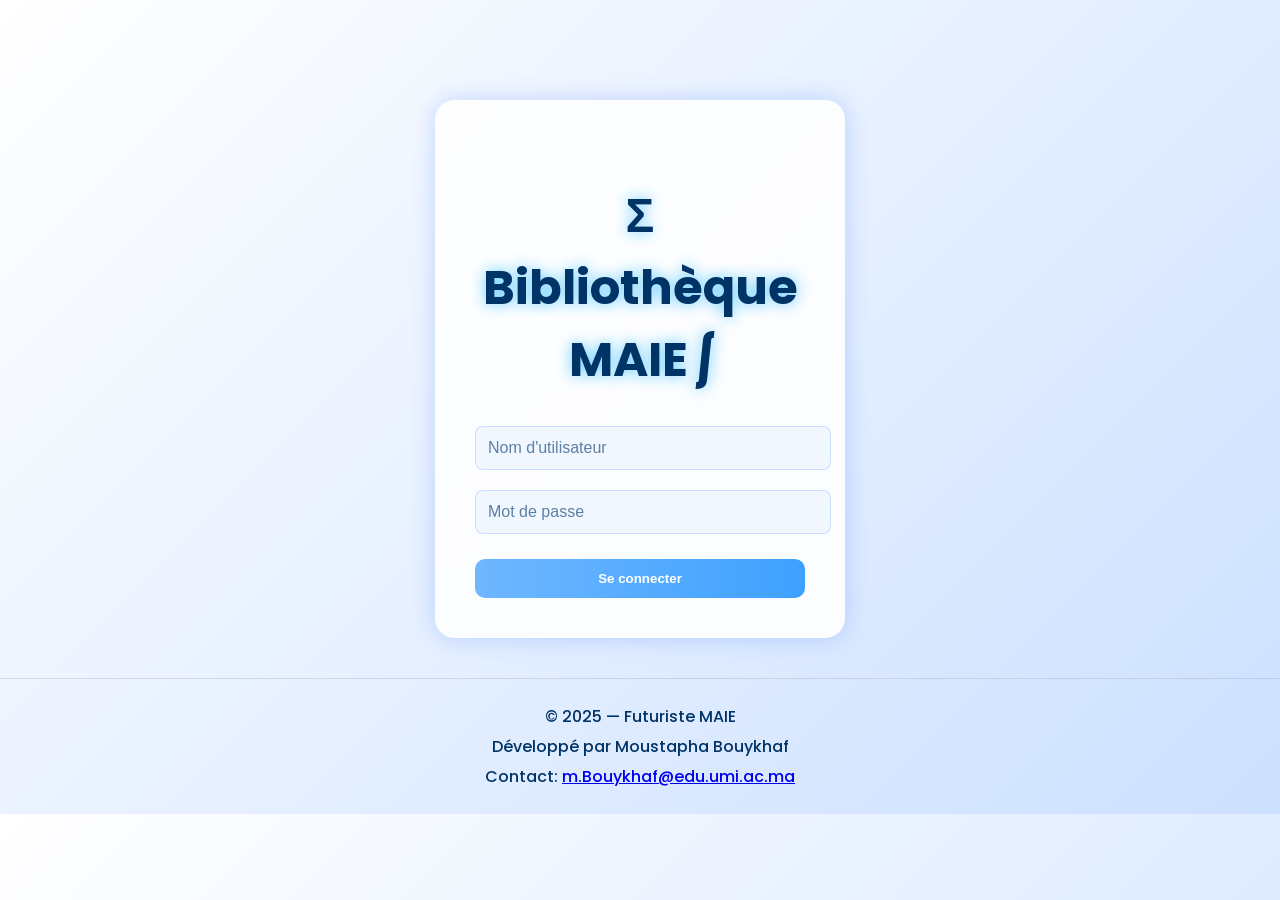
==== index.html @ 7c12da93 "Update fmt.Println message from 'Hello' to 'Goodbye'" ====
<!DOCTYPE html>
<html lang="fr">
<head>
<meta charset="UTF-8">
<meta name="viewport" content="width=device-width, initial-scale=1.0">
<title>Σ Bibliothèque MAIE ∫</title>
<link href="https://fonts.googleapis.com/css2?family=Poppins:wght@400;600&display=swap" rel="stylesheet">
<style>
body { margin:0; padding:0; font-family:'Poppins',sans-serif; background: linear-gradient(135deg,#ffffff,#cce0ff); color:#003366; }
h1 { text-align:center; font-size:3em; margin:40px 0 20px 0; text-shadow:0 0 15px #66ccff; }
.hidden { display:none; }
.login-box { background: rgba(255,255,255,0.9); padding:40px; border-radius:20px; width:330px; box-shadow:0 0 25px rgba(0,80,255,0.2); text-align:center; margin:auto; margin-top:100px; }
.login-box input { width:100%; padding:12px; margin:10px 0; border:none; border-radius:8px; outline:none; background:#f0f7ff; color:#0a2647; font-size:1em; border:1px solid rgba(0,80,255,0.15); }
.login-box input::placeholder { color:#5e7fa5; }
.login-box button { width:100%; padding:12px; margin-top:15px; background:linear-gradient(90deg,#6fb7ff,#3ea1ff); color:white; font-weight:600; border:none; border-radius:10px; cursor:pointer; transition:0.3s; }
.login-box button:hover { background:#1e90ff; box-shadow:0 0 15px rgba(0,120,255,0.4); }
.message-box { margin-top:10px; padding:8px 12px; border-radius:6px; background:#ffe0e0; color:#900; font-weight:600; border:1px solid #ff8080; display:none; font-size:0.9em; }

/* زر الإعلانات */
.announcements-btn {
    display: block;
    margin: 20px auto;
    background: linear-gradient(90deg, #ff9900, #ff6600);
    color: white;
    border: none;
    padding: 12px 25px;
    font-weight: 600;
    border-radius: 10px;
    cursor: pointer;
    transition: 0.3s;
    font-size: 1.1em;
    box-shadow: 0 5px 15px rgba(255, 102, 0, 0.3);
    width: 200px;
}
.announcements-btn:hover {
    background: linear-gradient(90deg, #ff6600, #cc3300);
    transform: translateY(-3px);
    box-shadow: 0 8px 20px rgba(255, 102, 0, 0.4);
}

/* نافذة الإعلانات */
.announcements-modal {
    display: none;
    position: fixed;
    top: 0;
    left: 0;
    width: 100%;
    height: 100%;
    background-color: rgba(0, 0, 0, 0.7);
    z-index: 1000;
    justify-content: center;
    align-items: center;
}

.announcements-content {
    background: white;
    border-radius: 20px;
    width: 90%;
    max-width: 700px;
    max-height: 80vh;
    overflow-y: auto;
    padding: 30px;
    box-shadow: 0 15px 40px rgba(0, 0, 0, 0.3);
    position: relative;
}

.close-announcements {
    position: absolute;
    top: 15px;
    right: 15px;
    background: #ff4d4d;
    color: white;
    border: none;
    width: 30px;
    height: 30px;
    border-radius: 50%;
    cursor: pointer;
    font-size: 1.2em;
    display: flex;
    align-items: center;
    justify-content: center;
}

.announcements-header {
    text-align: center;
    margin-bottom: 25px;
    border-bottom: 2px solid #ff9900;
    padding-bottom: 15px;
}

.announcements-header h2 {
    color: #cc3300;
    font-size: 1.8em;
    display: flex;
    align-items: center;
    justify-content: center;
    gap: 10px;
}

.announcements-list {
    display: flex;
    flex-direction: column;
    gap: 20px;
}

.announcement-item {
    background: #fff9f0;
    border-left: 5px solid #ff9900;
    padding: 15px;
    border-radius: 10px;
    transition: 0.3s;
}

.announcement-item:hover {
    transform: translateX(5px);
    background: #fff5e6;
}

.announcement-title {
    color: #cc3300;
    font-weight: 600;
    margin-bottom: 8px;
    display: flex;
    align-items: center;
    gap: 10px;
}

.announcement-text {
    color: #664400;
    margin-bottom: 5px;
    line-height: 1.5;
}

.announcement-date {
    color: #996633;
    font-size: 0.85em;
    text-align: right;
}

.new-tag {
    background: #33cc33;
    color: white;
    padding: 3px 8px;
    border-radius: 12px;
    font-size: 0.7em;
    font-weight: bold;
}

.important-tag {
    background: #ff3300;
    color: white;
    padding: 3px 8px;
    border-radius: 12px;
    font-size: 0.7em;
    font-weight: bold;
}

/* قسم الروابط الخارجية */
.external-links-section {
    max-width: 600px;
    margin: 30px auto;
    padding: 20px;
    background: rgba(255, 255, 255, 0.9);
    border-radius: 15px;
    box-shadow: 0 0 15px rgba(0, 102, 204, 0.2);
    text-align: center;
}

.external-links-section h3 {
    color: #003366;
    margin-bottom: 20px;
    font-size: 1.4em;
    border-bottom: 2px solid #66ccff;
    padding-bottom: 10px;
    display: inline-block;
}

.links-container {
    display: flex;
    flex-direction: column;
    gap: 15px;
    align-items: center;
}

.external-link {
    display: flex;
    align-items: center;
    gap: 15px;
    background: linear-gradient(90deg, #e6f2ff, #cce6ff);
    color: #003366;
    text-decoration: none;
    padding: 15px 25px;
    border-radius: 10px;
    width: 100%;
    max-width: 400px;
    transition: all 0.3s ease;
    border: 1px solid #99ccff;
    box-shadow: 0 4px 8px rgba(0, 102, 204, 0.1);
}

.external-link:hover {
    background: linear-gradient(90deg, #cce6ff, #99ccff);
    transform: translateY(-3px);
    box-shadow: 0 8px 16px rgba(0, 102, 204, 0.2);
    border-color: #66ccff;
}

.link-icon {
    font-size: 1.5em;
    background: #66ccff;
    color: white;
    width: 40px;
    height: 40px;
    border-radius: 50%;
    display: flex;
    align-items: center;
    justify-content: center;
}

.link-text {
    font-weight: 600;
    font-size: 1.1em;
    flex: 1;
    text-align: left;
}

.semestre-buttons { display:flex; justify-content:center; gap:20px; margin-bottom:30px; flex-wrap:wrap; }
.sem-btn { background:linear-gradient(90deg,#66ccff,#0099ff); color:white; border:none; padding:15px 30px; font-weight:600; border-radius:10px; cursor:pointer; transition:0.3s; font-size:1.1em; }
.sem-btn:hover {background:#003366;}
.back-btn { display:inline-block; margin:20px; background:#ff4d4d; padding:10px 20px; border:none; border-radius:8px; color:white; font-weight:600; cursor:pointer; transition:0.3s; }
.back-btn:hover {background:#cc0000;}
.modules { display:grid; grid-template-columns:repeat(3, 1fr); gap:25px; max-width:1200px; margin:auto; padding:20px; }
.modules.single-center { justify-items:center; }
.card { background: rgba(255,255,255,0.9); border-radius:15px; padding:25px; text-align:center; position:relative; overflow:hidden; box-shadow:0 0 15px rgba(0,102,204,0.3); transition:0.3s; }
.card:hover { transform:translateY(-8px) scale(1.05); box-shadow:0 0 40px rgba(0,102,204,0.5); }
.card h3 { margin-bottom:15px; font-size:1.4em; color:#003366; }

/* Style spécial pour le module Présentations */
.card.presentations-card { 
    background: linear-gradient(135deg, #ffc266, #ff9933);
    border: 3px solid #ff6600;
    box-shadow: 0 0 25px rgba(255, 102, 0, 0.4);
}
.card.presentations-card h3 { 
    color: #cc3300;
    text-shadow: 0 0 10px rgba(255, 153, 0, 0.5);
}

/* Style pour le bouton Présentations */
.presentations-btn { 
    background: linear-gradient(90deg, #ff9933, #ff6600);
    color: white;
    font-weight: bold;
    padding: 10px 20px;
    border-radius: 8px;
    text-decoration: none;
    display: inline-block;
    margin-top: 10px;
    transition: 0.3s;
    border: 2px solid #ff3300;
    cursor: pointer;
    border: none;
}
.presentations-btn:hover { 
    background: linear-gradient(90deg, #ff6600, #cc3300);
    box-shadow: 0 0 20px rgba(255, 102, 0, 0.6);
}

/* Dropdown pour les présentations */
.presentations-dropdown { 
    display: none;
    flex-direction: column;
    gap: 5px;
    margin-top: 10px;
}
.presentations-dropdown a { 
    background: #ffe0cc;
    color: #cc3300;
    padding: 8px 12px;
    border-radius: 5px;
    font-size: 0.9em;
    text-decoration: none;
    cursor: pointer;
    border: 1px solid #ff9933;
}
.presentations-dropdown a:hover { 
    background: #ffcc99;
}

.button-group { display:flex; justify-content:center; gap:10px; flex-wrap:wrap; }
.btn { background:linear-gradient(90deg,#66ccff,#0099ff); color:#fff; text-decoration:none; padding:8px 15px; border-radius:8px; font-weight:600; transition:0.3s; border:none; cursor:pointer; }
.btn:hover {background:#003366;}
.dropdown { display:none; flex-direction:column; gap:5px; margin-top:10px; }
.dropdown a { background:#cce0ff; color:#003366; padding:6px 10px; border-radius:5px; font-size:0.9em; text-decoration:none; cursor:pointer; }
.dropdown a:hover {background:#99ccff;}
.search-box { max-width:400px; margin:20px auto; display:flex; gap:10px; }
.search-box input { flex:1; padding:10px; border-radius:8px; border:1px solid #66ccff; outline:none; }
.search-box button { padding:10px 15px; border:none; border-radius:8px; background:#003366; color:white; cursor:pointer; }
footer { text-align:center; padding:20px; border-top:1px solid rgba(0,0,0,0.1); margin-top:40px; color:#003366; font-weight:500; }
footer p {margin:5px 0;}
</style>
</head>
<body>

<div id="loginPage" class="login-box">
  <h1>Σ Bibliothèque MAIE ∫</h1>
  <input type="text" id="usernameInput" placeholder="Nom d'utilisateur" required>
  <input type="password" id="passwordInput" placeholder="Mot de passe" required>
  <button id="loginBtn">Se connecter</button>
  <div class="message-box" id="loginMessage"></div>
</div>

<div id="semPage" class="hidden">
  <h1>Σ Bibliothèque MAIE ∫</h1>
  
  <!-- زر الإعلانات الجديد -->
  <button class="announcements-btn" id="announcementsBtn">
    📢 les annonces
  </button>
  
  <div class="semestre-buttons">
    <button class="sem-btn" data-sem="1">Semestre 1</button>
    <button class="sem-btn" data-sem="2">Semestre 2</button>
    <button class="sem-btn" data-sem="3">Semestre 3</button>
  </div>
  
  <!-- قسم الروابط الخارجية الجديد -->
  <div class="external-links-section">
    <h3>📚 Liens externes</h3>
    <div class="links-container">
      <a href="https://drive.google.com/drive/folders/1oE5nViXFykDVsMS_1xxwS93LkxhqzJdP?usp=drive_link" target="_blank" class="external-link">
        <span class="link-icon">📖</span>
        <span class="link-text"> les présentations</span>
      </a>
      <!-- يمكن إضافة المزيد من الروابط هنا لاحقًا -->
    </div>
  </div>
  
  <button class="back-btn" id="logoutBtn">Déconnexion</button>
</div>

<div id="modulesPage" class="hidden">
  <h1>Σ Bibliothèque MAIE ∫</h1>
  <div class="search-box">
    <input type="text" id="searchInput" placeholder="Rechercher un module...">
    <button id="searchBtn">Chercher</button>
  </div>
  <button class="back-btn" id="backToSem">← Retour aux Semestres</button>
  <div class="modules" id="modules-container"></div>
</div>

<!-- نافذة الإعلانات -->
<div class="announcements-modal" id="announcementsModal">
  <div class="announcements-content">
    <button class="close-announcements" id="closeAnnouncements">&times;</button>
    
    <div class="announcements-header">
      <h2>📢 Annonces importantes</h2>
    </div>
    
    <div class="announcements-list" id="announcementsList">
      <!-- سيتم ملؤها بواسطة JavaScript -->
    </div>
  </div>
</div>

<footer>
  <p>©️ 2025 — Futuriste MAIE</p>
  <p>Développé par Moustapha Bouykhaf</p>
  <p>Contact: <a href="mailto:m.Bouykhaf@edu.umi.ac.ma">m.Bouykhaf@edu.umi.ac.ma</a></p>
</footer>

<script>
const loginPage = document.getElementById("loginPage");
const semPage = document.getElementById("semPage");
const modulesPage = document.getElementById("modulesPage");
const loginMessage = document.getElementById("loginMessage");
const announcementsModal = document.getElementById("announcementsModal");
const announcementsList = document.getElementById("announcementsList");



// عرض الإعلانات
function renderAnnouncements() {
  announcementsList.innerHTML = '';
  
  announcements.forEach(announcement => {
    const item = document.createElement("div");
    item.className = "announcement-item";
    
    let tag = '';
    if (announcement.type === "important") {
      tag = '<span class="important-tag">مهم</span>';
    } else if (announcement.type === "new") {
      tag = '<span class="new-tag">جديد</span>';
    }
    
    item.innerHTML = `
      <div class="announcement-title">
        ${announcement.icon} ${announcement.title}
        ${tag}
      </div>
      <div class="announcement-text">${announcement.text}</div>
      <div class="announcement-date">${announcement.date}</div>
    `;
    
    announcementsList.appendChild(item);
  });
}

// فتح نافذة الإعلانات
document.getElementById("announcementsBtn").addEventListener("click", () => {
  renderAnnouncements();
  announcementsModal.style.display = "flex";
});

// إغلاق نافذة الإعلانات
document.getElementById("closeAnnouncements").addEventListener("click", () => {
  announcementsModal.style.display = "none";
});

// إغلاق النافذة عند النقر خارجها
announcementsModal.addEventListener("click", (e) => {
  if (e.target === announcementsModal) {
    announcementsModal.style.display = "none";
  }
});

const loginBtn = document.getElementById("loginBtn");
loginBtn.addEventListener("click", ()=>{
  const username = document.getElementById("usernameInput").value;
  const password = document.getElementById("passwordInput").value;
  if(username.endsWith("@edu.umi.ac.ma") && password==="g(MAIE)"){
    localStorage.setItem("username", username);
    loginMessage.style.display="none";
    showSemPage();
  }else{
    loginMessage.textContent="Accès refusé ! Veuillez vérifier vos identifiants.";
    loginMessage.style.display="block";
  }
});

function showSemPage(){
  loginPage.classList.add("hidden");
  modulesPage.classList.add("hidden");
  semPage.classList.remove("hidden");
}

document.getElementById("logoutBtn").addEventListener("click", ()=>{
  localStorage.clear();
  location.reload();
});

if(localStorage.getItem("username")){
  showSemPage();
}

const semButtons = document.querySelectorAll(".sem-btn");
const container = document.getElementById("modules-container");

const semesters = {
  1:[
    {name:"Analyse fonctionnelle", cours:["AF-Chap1.pdf","AF-Chap2.pdf"], td:["AF-TD1.pdf","AF-TD2.pdf"]},
    {name:"Algèbre de base et applications", cours:["ALG-Chap1.pdf"], td:["ALG-TD1.pdf","ALG-TD2.pdf","ALG-TD3.pdf","ALG-TD4.pdf"],},
    {name:"Méthodes numériques", cours:["MN-Chap1.pdf","MN-Chap2.pdf","MN-Chap3.pdf"], td:["MN-TD1.pdf","MN-TD2.pdf","MN-TD3.pdf","MN-TD4.pdf"]},
    {name:"Probabilités & statistique inférentielle", cours:["PSI-Chap1.pdf","PSI-Chap2.pdf","PSI-Chap3.pdf"], td:[]},
    {name:"Mathématiques pour l'IA", cours:["MIA-Chap1.pdf","MIA-Chap2.pdf"], td:[]},
    {name:"TICE & communication scientifique", cours:["TICE-Chap1.pdf","TICE-Chap2.pdf","TICE-Chap3.pdf","TICE-Chap4.pdf"], td:["TICE-TD1.pdf","TICE-TD2.pdf","TICE-TD3.pdf","TICE-TD4.pdf"]},
    {name:"Langues étrangeres", cours:["LG-Chap1.pdf","LG-Chap2.pdf","LG-Chap3.pdf","LG-Chap4.pdf"], td:[]},

      // Module Présentations pour Semestre 1
    {name:"Présentations", isSpecial: true, presentations: [
    
    ]}
  ],
  2:[
    {name:"Analyse harmonique appliquée", cours:["AHA-Chap1.pdf","AHA-Chap2.pdf","AHA-Chap3.pdf","AHA-Chap4.pdf"], td:["AHA-TD1.pdf","AHA-TD2.pdf","AHA-TD3.pdf","AHA-TD4.pdf"]},
    {name:"Méthodes analytiques & numériques", cours:["MAN-Chap1.pdf","MAN-Chap2.pdf","MAN-Chap3.pdf","MAN-Chap4.pdf"], td:["MAN-TD1.pdf","MAN-TD2.pdf","MAN-TD3.pdf","MAN-TD4.pdf"]},
    {name:"Recherche opérationnelle", cours:["RO-Chap1.pdf","RO-Chap2.pdf","RO-Chap3.pdf","RO-Chap4.pdf"], td:["RO-TD1.pdf","RO-TD2.pdf","RO-TD3.pdf","RO-TD4.pdf"]},
    {name:"Python pour la modélisation", cours:["PY-Chap1.pdf","PY-Chap2.pdf","PY-Chap3.pdf","PY-Chap4.pdf"], td:["PY-TD1.pdf","PY-TD2.pdf","PY-TD3.pdf","PY-TD4.pdf"]},
    {name:"Analyse convexe & optimisation", cours:["ACO-Chap1.pdf","ACO-Chap2.pdf","ACO-Chap3.pdf","ACO-Chap4.pdf"], td:["ACO-TD1.pdf","ACO-TD2.pdf","ACO-TD3.pdf","ACO-TD4.pdf"]},
    {name:"Culture entrepreneuriale", cours:["CE-Chap1.pdf","CE-Chap2.pdf","CE-Chap3.pdf","CE-Chap4.pdf"], td:["CE-TD1.pdf","CE-TD2.pdf","CE-TD3.pdf","CE-TD4.pdf"]},
    {name:"Psychologie de l'intelligence", cours:["PI-Chap1.pdf","PI-Chap2.pdf","PI-Chap3.pdf","PI-Chap4.pdf"], td:["PI-TD1.pdf","PI-TD2.pdf","PI-TD3.pdf","PI-TD4.pdf"]},
    // Module Présentations pour Semestre 2
    {name:"Présentations", isSpecial: true, presentations: [
   
    ]}
  ],
  3:[
    {name:"Analyse de Fourier Clifford", cours:["AFC-Chap1.pdf","AFC-Chap2.pdf","AFC-Chap3.pdf","AFC-Chap4.pdf"], td:["AFC-TD1.pdf","AFC-TD2.pdf","AFC-TD3.pdf","AFC-TD4.pdf"]},
    {name:"Équations fonctionnelles", cours:["EF-Chap1.pdf","EF-Chap2.pdf","EF-Chap3.pdf","EF-Chap4.pdf"], td:["EF-TD1.pdf","EF-TD2.pdf","EF-TD3.pdf","EF-TD4.pdf"]},
    {name:"Théorie des graphes", cours:["TG-Chap1.pdf","TG-Chap2.pdf","TG-Chap3.pdf","TG-Chap4.pdf"], td:["TG-TD1.pdf","TG-TD2.pdf","TG-TD3.pdf","TG-TD4.pdf"]},
    {name:"Théorie des codes", cours:["TC-Chap1.pdf","TC-Chap2.pdf","TC-Chap3.pdf","TC-Chap4.pdf"], td:["TC-TD1.pdf","TC-TD2.pdf","TC-TD3.pdf","TC-TD4.pdf"]},
    {name:"Cryptographie", cours:["CRY-Chap1.pdf","CRY-Chap2.pdf","CRY-Chap3.pdf","CRY-Chap4.pdf"], td:["CRY-TD1.pdf","CRY-TD2.pdf","CRY-TD3.pdf","CRY-TD4.pdf"]},
    {name:"Analyse numérique avancée", cours:["ANA-Chap1.pdf","ANA-Chap2.pdf","ANA-Chap3.pdf","ANA-Chap4.pdf"], td:["ANA-TD1.pdf","ANA-TD2.pdf","ANA-TD3.pdf","ANA-TD4.pdf"]},
    {name:"Compétences numériques", cours:["CN-Chap1.pdf","CN-Chap2.pdf","CN-Chap3.pdf","CN-Chap4.pdf"], td:["CN-TD1.pdf","CN-TD2.pdf","CN-TD3.pdf","CN-TD4.pdf"]},
    // Module Présentations pour Semestre 3
    {name:"Présentations", isSpecial: true, presentations: [
      
    ]}
  ]
};

semButtons.forEach(btn=>{
  btn.addEventListener("click", ()=>{
    const sem = btn.getAttribute("data-sem");
    semPage.classList.add("hidden");
    modulesPage.classList.remove("hidden");
    renderModules(sem);
  });
});

document.getElementById("backToSem").addEventListener("click", ()=>{
  modulesPage.classList.add("hidden");
  semPage.classList.remove("hidden");
});

function renderModules(sem){
  container.innerHTML="";

  const allowedModules = ["Culture entrepreneuriale","Analyse convexe & optimisation","Python pour la modélisation","Recherche opérationnelle","Méthodes analytiques & numériques", "Analyse harmonique appliquée", "Mathématiques pour l'IA","Langues étrangeres","Algèbre de base et applications","Probabilités & statistique inférentielle","Méthodes numériques","Analyse fonctionnelle"]; 

  semesters[sem].forEach(m=>{
    if (m.isSpecial) {
      // Carte spéciale pour Présentations
      const card = document.createElement("div");
      card.className="card presentations-card";
      
      const title = document.createElement("h3");
      title.textContent = m.name;
      card.appendChild(title);
      
      // Bouton pour afficher les présentations
      const presentationsBtn = document.createElement("button");
      presentationsBtn.className = "presentations-btn";
      presentationsBtn.textContent = "📂 Voir les présentations";
      card.appendChild(presentationsBtn);
      
      // Dropdown pour les présentations
      const dropdown = document.createElement("div");
      dropdown.className = "presentations-dropdown";
      
      // Créer les liens pour les 10 présentations
      if (m.presentations) {
        m.presentations.forEach((presentation, index) => {
          const link = document.createElement("a");
          link.textContent = `Présentation ${index + 1}`;
          link.href = `files/${presentation}`;
          link.target = "_blank";
          dropdown.appendChild(link);
        });
      }
      
      card.appendChild(dropdown);
      
      // Événement pour afficher/masquer les présentations
      presentationsBtn.addEventListener("click", () => {
        if (dropdown.style.display === "flex") {
          dropdown.style.display = "none";
          presentationsBtn.textContent = "📂 Voir les présentations";
        } else {
          dropdown.style.display = "flex";
          dropdown.style.flexDirection = "column";
          presentationsBtn.textContent = "📂 Masquer les présentations";
        }
      });
      
      container.appendChild(card);
      return;
    }
    
    const card = document.createElement("div");
    card.className="card";
    const title = document.createElement("h3");
    title.textContent=m.name;
    card.appendChild(title);

    const buttonGroup = document.createElement("div");
    buttonGroup.className="button-group";
    const coursBtn = document.createElement("button");
    coursBtn.className="btn";
    coursBtn.textContent="Cours";
    const tdBtn = document.createElement("button");
    tdBtn.className="btn";
    tdBtn.textContent="TD";
    buttonGroup.appendChild(coursBtn);
    buttonGroup.appendChild(tdBtn);
    card.appendChild(buttonGroup);

    const coursDropdown = document.createElement("div");
    coursDropdown.className="dropdown";
    const tdDropdown = document.createElement("div");
    tdDropdown.className="dropdown";

    // Cours
    m.cours.forEach((file,i)=>{
      const a = document.createElement("a");
      a.textContent = "Chapitre "+(i+1);

      if(!allowedModules.includes(m.name)){
        a.href = "#";
        const msg = document.createElement("div");
        msg.className = "message-box";
        msg.textContent = "Pas disponible actuellement !";
        a.addEventListener("click", e=>{
          e.preventDefault();
          msg.style.display = "block";
          setTimeout(()=> msg.style.display = "none", 3000);
        });
        card.appendChild(msg);
      } else {
        a.href = "files/"+file;
        a.target="_blank";
      }

      coursDropdown.appendChild(a);
    });

    // TD
    m.td.forEach((file,i)=>{
      const a = document.createElement("a");
      a.textContent = "Série "+(i+1);

      if(!allowedModules.includes(m.name)){
        a.href = "#";
        const msg = document.createElement("div");
        msg.className = "message-box";
        msg.textContent = "Pas disponible actuellement !";
        a.addEventListener("click", e=>{
          e.preventDefault();
          msg.style.display = "block";
          setTimeout(()=> msg.style.display = "none", 3000);
        });
        card.appendChild(msg);
      } else {
        a.href = "files/"+file;
        a.target="_blank";
      }

      tdDropdown.appendChild(a);
    });

    card.appendChild(coursDropdown);
    card.appendChild(tdDropdown);

    coursBtn.addEventListener("click",()=>{ 
      coursDropdown.style.display = coursDropdown.style.display==="flex"?"none":"flex"; 
      coursDropdown.style.flexDirection="column"; 
    });
    tdBtn.addEventListener("click",()=>{ 
      tdDropdown.style.display = tdDropdown.style.display==="flex"?"none":"flex"; 
      tdDropdown.style.flexDirection="column"; 
    });

    container.appendChild(card);
  });

  // Le module Présentations sera toujours placé à la fin
  const cards = Array.from(container.children);
  const total = cards.length;
  const remainder = total % 3;
  if(remainder>0){
    for(let i=total-remainder; i<total; i++){
      cards[i].style.justifySelf="center";
    }
  }
}

// Search functionality
document.getElementById("searchBtn").addEventListener("click",()=>{
  const query = document.getElementById("searchInput").value.toLowerCase();
  document.querySelectorAll(".card").forEach(card=>{
    if(card.querySelector("h3").textContent.toLowerCase().includes(query)){
      card.style.display="block";
    }else card.style.display="none";
  });
});
</script>
</body>
</html>
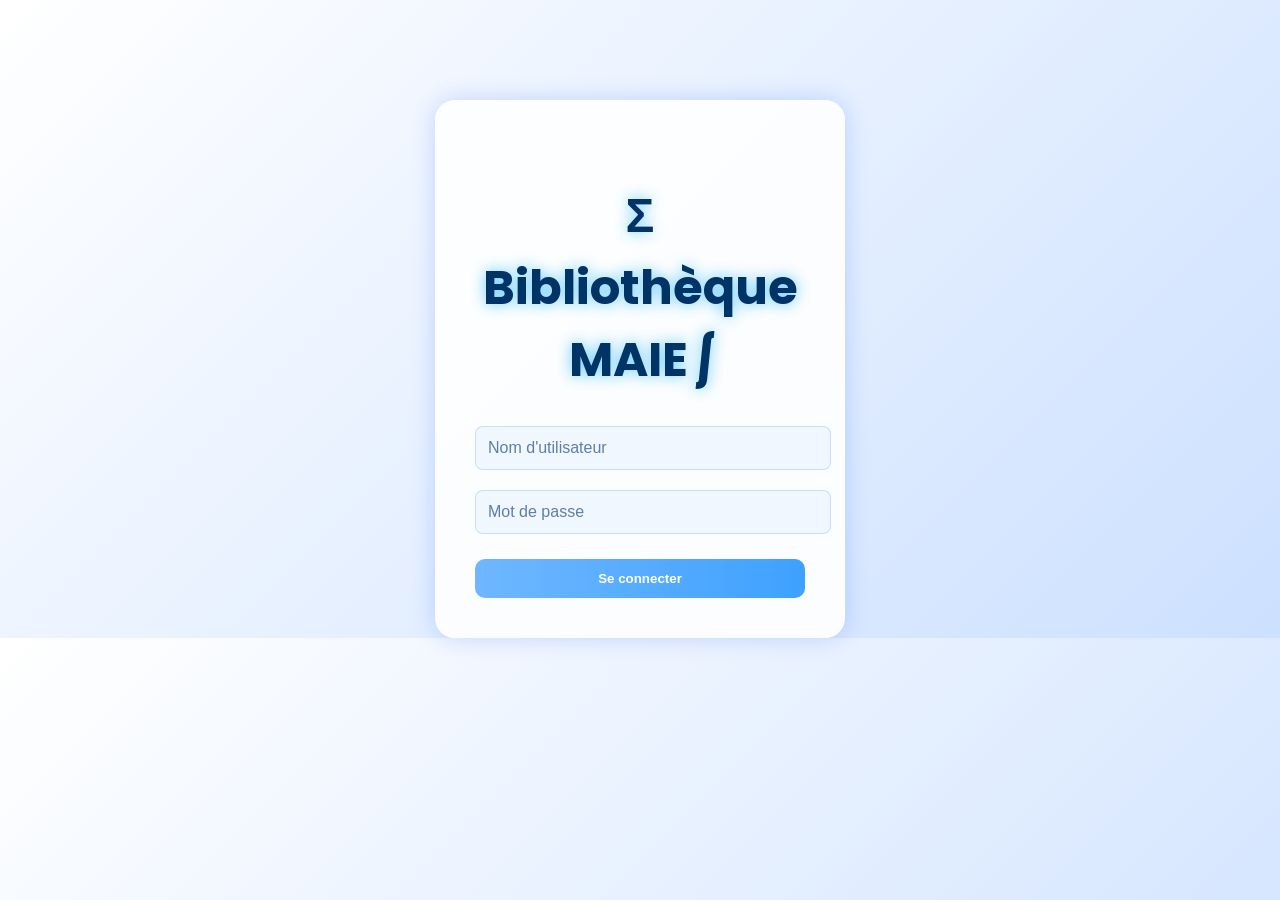
==== commit 787516c2: "Update print statement from 'Hello' to 'Goodbye'" ====
--- a/index.html
+++ b/index.html
@@ -332,8 +332,9 @@
         <span class="link-icon">📖</span>
         <span class="link-text"> les présentations</span>
       </a>
-      <!-- يمكن إضافة المزيد من الروابط هنا لاحقًا -->
-    </div>
+       <a href="https://drive.google.com/drive/folders/1FUizqP8SFZyKZxRA2I5eiiX7qsZMdfLS" target="_blank" class="external-link" >
+      <span class="link-icon">📖</span>
+        <span class="link-text"> les examens</span>
   </div>
   
   <button class="back-btn" id="logoutBtn">Déconnexion</button>
@@ -460,18 +461,16 @@
 
 const semesters = {
   1:[
-    {name:"Analyse fonctionnelle", cours:["AF-Chap1.pdf","AF-Chap2.pdf"], td:["AF-TD1.pdf","AF-TD2.pdf"]},
-    {name:"Algèbre de base et applications", cours:["ALG-Chap1.pdf"], td:["ALG-TD1.pdf","ALG-TD2.pdf","ALG-TD3.pdf","ALG-TD4.pdf"],},
-    {name:"Méthodes numériques", cours:["MN-Chap1.pdf","MN-Chap2.pdf","MN-Chap3.pdf"], td:["MN-TD1.pdf","MN-TD2.pdf","MN-TD3.pdf","MN-TD4.pdf"]},
-    {name:"Probabilités & statistique inférentielle", cours:["PSI-Chap1.pdf","PSI-Chap2.pdf","PSI-Chap3.pdf"], td:[]},
-    {name:"Mathématiques pour l'IA", cours:["MIA-Chap1.pdf","MIA-Chap2.pdf"], td:[]},
+    {name:"Analyse fonctionnelle", cours:["AF-Chap1.pdf","AF-Chap2.pdf","AF-Chap3.pdf","AF-Chap4.pdf"], td:["AF-TD1.pdf","AF-TD2.pdf","AF-TD3.pdf","AF-TD4.pdf"]},
+    {name:"Algèbre de base et applications", cours:["ALG-Chap1.pdf","ALG-Chap2.pdf","ALG-Chap3.pdf","ALG-Chap4.pdf"], td:["ALG-TD1.pdf","ALG-TD2.pdf","ALG-TD3.pdf","ALG-TD4.pdf"],},
+    {name:"Méthodes numériques", cours:["MN-Chap1.pdf","MN-Chap2.pdf","MN-Chap3.pdf","MN-Chap4.pdf"], td:["MN-TD1.pdf","MN-TD2.pdf","MN-TD3.pdf","MN-TD4.pdf"]},
+    {name:"Probabilités & statistique inférentielle", cours:["PSI-Chap1.pdf","PSI-Chap2.pdf","PSI-Chap3.pdf","PSI-Chap4.pdf"], td:["PSI-TD1.pdf","PSI-TD2.pdf","PSI-TD3.pdf","PSI-TD4.pdf"]},
+    {name:"Mathématiques pour l'IA", cours:["MIA-Chap1.pdf","MIA-Chap2.pdf","MIA-Chap3.pdf","MIA-Chap4.pdf"], td:["MIA-TD1.pdf","MIA-TD2.pdf","MIA-TD3.pdf","MIA-TD4.pdf"]},
     {name:"TICE & communication scientifique", cours:["TICE-Chap1.pdf","TICE-Chap2.pdf","TICE-Chap3.pdf","TICE-Chap4.pdf"], td:["TICE-TD1.pdf","TICE-TD2.pdf","TICE-TD3.pdf","TICE-TD4.pdf"]},
     {name:"Langues étrangeres", cours:["LG-Chap1.pdf","LG-Chap2.pdf","LG-Chap3.pdf","LG-Chap4.pdf"], td:[]},
 
       // Module Présentations pour Semestre 1
-    {name:"Présentations", isSpecial: true, presentations: [
-    
-    ]}
+  
   ],
   2:[
     {name:"Analyse harmonique appliquée", cours:["AHA-Chap1.pdf","AHA-Chap2.pdf","AHA-Chap3.pdf","AHA-Chap4.pdf"], td:["AHA-TD1.pdf","AHA-TD2.pdf","AHA-TD3.pdf","AHA-TD4.pdf"]},
@@ -482,9 +481,7 @@
     {name:"Culture entrepreneuriale", cours:["CE-Chap1.pdf","CE-Chap2.pdf","CE-Chap3.pdf","CE-Chap4.pdf"], td:["CE-TD1.pdf","CE-TD2.pdf","CE-TD3.pdf","CE-TD4.pdf"]},
     {name:"Psychologie de l'intelligence", cours:["PI-Chap1.pdf","PI-Chap2.pdf","PI-Chap3.pdf","PI-Chap4.pdf"], td:["PI-TD1.pdf","PI-TD2.pdf","PI-TD3.pdf","PI-TD4.pdf"]},
     // Module Présentations pour Semestre 2
-    {name:"Présentations", isSpecial: true, presentations: [
    
-    ]}
   ],
   3:[
     {name:"Analyse de Fourier Clifford", cours:["AFC-Chap1.pdf","AFC-Chap2.pdf","AFC-Chap3.pdf","AFC-Chap4.pdf"], td:["AFC-TD1.pdf","AFC-TD2.pdf","AFC-TD3.pdf","AFC-TD4.pdf"]},
@@ -495,9 +492,7 @@
     {name:"Analyse numérique avancée", cours:["ANA-Chap1.pdf","ANA-Chap2.pdf","ANA-Chap3.pdf","ANA-Chap4.pdf"], td:["ANA-TD1.pdf","ANA-TD2.pdf","ANA-TD3.pdf","ANA-TD4.pdf"]},
     {name:"Compétences numériques", cours:["CN-Chap1.pdf","CN-Chap2.pdf","CN-Chap3.pdf","CN-Chap4.pdf"], td:["CN-TD1.pdf","CN-TD2.pdf","CN-TD3.pdf","CN-TD4.pdf"]},
     // Module Présentations pour Semestre 3
-    {name:"Présentations", isSpecial: true, presentations: [
-      
-    ]}
+   
   ]
 };
 
@@ -518,7 +513,7 @@
 function renderModules(sem){
   container.innerHTML="";
 
-  const allowedModules = ["Culture entrepreneuriale","Analyse convexe & optimisation","Python pour la modélisation","Recherche opérationnelle","Méthodes analytiques & numériques", "Analyse harmonique appliquée", "Mathématiques pour l'IA","Langues étrangeres","Algèbre de base et applications","Probabilités & statistique inférentielle","Méthodes numériques","Analyse fonctionnelle"]; 
+  const allowedModules = [ "Culture entrepreneuriale","Analyse convexe & optimisation","Python pour la modélisation","Recherche opérationnelle","Méthodes analytiques & numériques", "Analyse harmonique appliquée", "Mathématiques pour l'IA","Langues étrangeres","Algèbre de base et applications","Probabilités & statistique inférentielle","Méthodes numériques","Analyse fonctionnelle"]; 
 
   semesters[sem].forEach(m=>{
     if (m.isSpecial) {
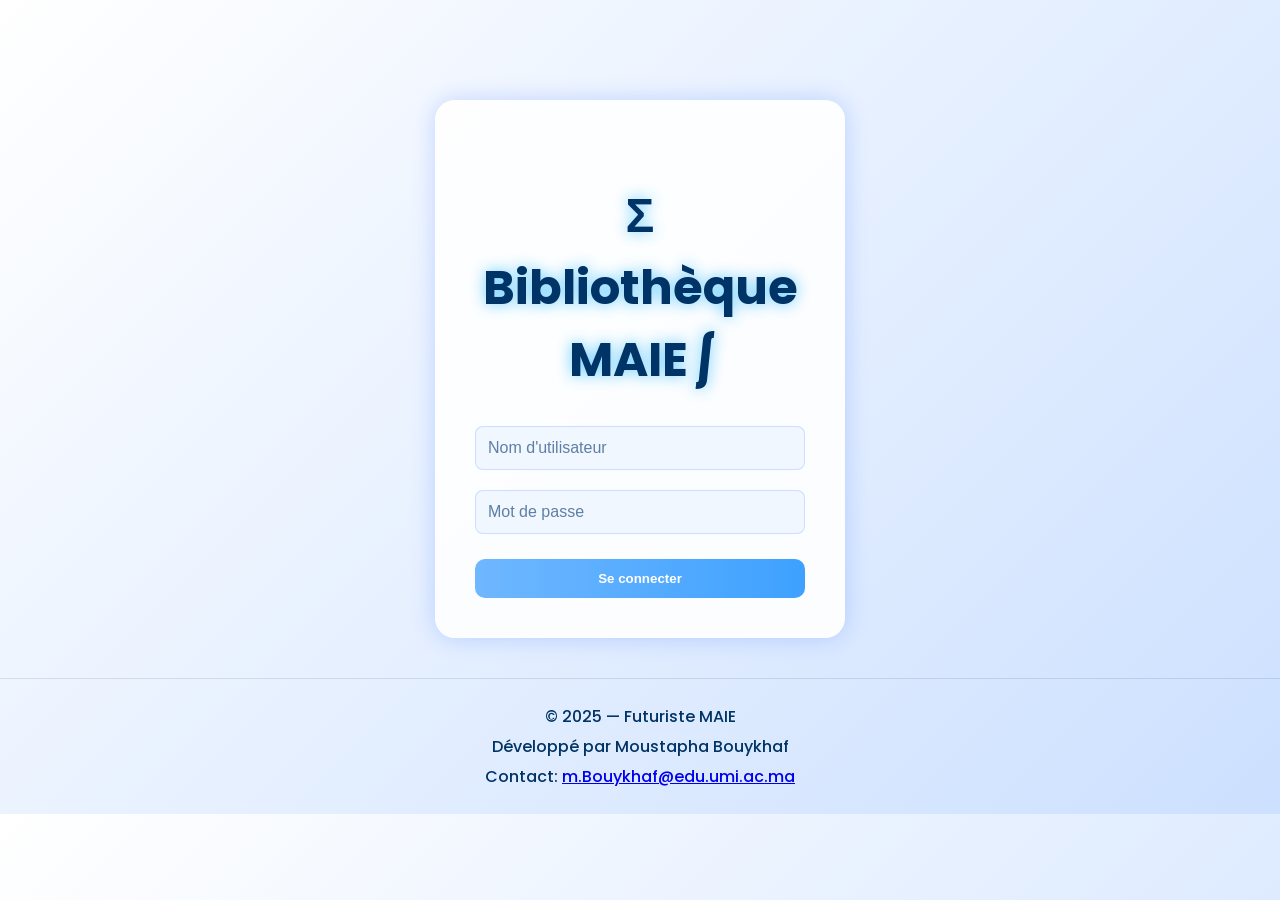
==== commit 8bb78ef0: "Update print statement from 'Hello' to 'Goodbye'" ====
--- a/index.html
+++ b/index.html
@@ -8,9 +8,9 @@
 <style>
 body { margin:0; padding:0; font-family:'Poppins',sans-serif; background: linear-gradient(135deg,#ffffff,#cce0ff); color:#003366; }
 h1 { text-align:center; font-size:3em; margin:40px 0 20px 0; text-shadow:0 0 15px #66ccff; }
-.hidden { display:none; }
+.hidden { display:none !important; }
 .login-box { background: rgba(255,255,255,0.9); padding:40px; border-radius:20px; width:330px; box-shadow:0 0 25px rgba(0,80,255,0.2); text-align:center; margin:auto; margin-top:100px; }
-.login-box input { width:100%; padding:12px; margin:10px 0; border:none; border-radius:8px; outline:none; background:#f0f7ff; color:#0a2647; font-size:1em; border:1px solid rgba(0,80,255,0.15); }
+.login-box input { width:100%; padding:12px; margin:10px 0; border-radius:8px; outline:none; background:#f0f7ff; color:#0a2647; font-size:1em; border:1px solid rgba(0,80,255,0.15); box-sizing: border-box; }
 .login-box input::placeholder { color:#5e7fa5; }
 .login-box button { width:100%; padding:12px; margin-top:15px; background:linear-gradient(90deg,#6fb7ff,#3ea1ff); color:white; font-weight:600; border:none; border-radius:10px; cursor:pointer; transition:0.3s; }
 .login-box button:hover { background:#1e90ff; box-shadow:0 0 15px rgba(0,120,255,0.4); }
@@ -196,6 +196,7 @@
     transition: all 0.3s ease;
     border: 1px solid #99ccff;
     box-shadow: 0 4px 8px rgba(0, 102, 204, 0.1);
+    box-sizing: border-box;
 }
 
 .external-link:hover {
@@ -227,12 +228,11 @@
 .semestre-buttons { display:flex; justify-content:center; gap:20px; margin-bottom:30px; flex-wrap:wrap; }
 .sem-btn { background:linear-gradient(90deg,#66ccff,#0099ff); color:white; border:none; padding:15px 30px; font-weight:600; border-radius:10px; cursor:pointer; transition:0.3s; font-size:1.1em; }
 .sem-btn:hover {background:#003366;}
-.back-btn { display:inline-block; margin:20px; background:#ff4d4d; padding:10px 20px; border:none; border-radius:8px; color:white; font-weight:600; cursor:pointer; transition:0.3s; }
+.back-btn { display:block; margin:20px auto; background:#ff4d4d; padding:10px 20px; border:none; border-radius:8px; color:white; font-weight:600; cursor:pointer; transition:0.3s; }
 .back-btn:hover {background:#cc0000;}
-.modules { display:grid; grid-template-columns:repeat(3, 1fr); gap:25px; max-width:1200px; margin:auto; padding:20px; }
-.modules.single-center { justify-items:center; }
+.modules { display:grid; grid-template-columns:repeat(auto-fit, minmax(280px, 1fr)); gap:25px; max-width:1200px; margin:auto; padding:20px; }
 .card { background: rgba(255,255,255,0.9); border-radius:15px; padding:25px; text-align:center; position:relative; overflow:hidden; box-shadow:0 0 15px rgba(0,102,204,0.3); transition:0.3s; }
-.card:hover { transform:translateY(-8px) scale(1.05); box-shadow:0 0 40px rgba(0,102,204,0.5); }
+.card:hover { transform:translateY(-8px) scale(1.02); box-shadow:0 0 40px rgba(0,102,204,0.5); }
 .card h3 { margin-bottom:15px; font-size:1.4em; color:#003366; }
 
 /* Style spécial pour le module Présentations */
@@ -246,7 +246,6 @@
     text-shadow: 0 0 10px rgba(255, 153, 0, 0.5);
 }
 
-/* Style pour le bouton Présentations */
 .presentations-btn { 
     background: linear-gradient(90deg, #ff9933, #ff6600);
     color: white;
@@ -257,7 +256,6 @@
     display: inline-block;
     margin-top: 10px;
     transition: 0.3s;
-    border: 2px solid #ff3300;
     cursor: pointer;
     border: none;
 }
@@ -266,7 +264,6 @@
     box-shadow: 0 0 20px rgba(255, 102, 0, 0.6);
 }
 
-/* Dropdown pour les présentations */
 .presentations-dropdown { 
     display: none;
     flex-direction: column;
@@ -313,7 +310,6 @@
 <div id="semPage" class="hidden">
   <h1>Σ Bibliothèque MAIE ∫</h1>
   
-  <!-- زر الإعلانات الجديد -->
   <button class="announcements-btn" id="announcementsBtn">
     📢 les annonces
   </button>
@@ -323,20 +319,23 @@
     <button class="sem-btn" data-sem="2">Semestre 2</button>
     <button class="sem-btn" data-sem="3">Semestre 3</button>
   </div>
-  
-  <!-- قسم الروابط الخارجية الجديد -->
+
   <div class="external-links-section">
     <h3>📚 Liens externes</h3>
+
     <div class="links-container">
       <a href="https://drive.google.com/drive/folders/1oE5nViXFykDVsMS_1xxwS93LkxhqzJdP?usp=drive_link" target="_blank" class="external-link">
         <span class="link-icon">📖</span>
-        <span class="link-text"> les présentations</span>
+        <span class="link-text">Les présentations</span>
       </a>
-       <a href="https://drive.google.com/drive/folders/1FUizqP8SFZyKZxRA2I5eiiX7qsZMdfLS" target="_blank" class="external-link" >
-      <span class="link-icon">📖</span>
-        <span class="link-text"> les examens</span>
+
+      <a href="https://drive.google.com/drive/folders/1FUizqP8SFZyKZxRA2I5eiiX7qsZMdfLS" target="_blank" class="external-link">
+        <span class="link-icon">📖</span>
+        <span class="link-text">Les examens</span>
+      </a>
+    </div>
   </div>
-  
+
   <button class="back-btn" id="logoutBtn">Déconnexion</button>
 </div>
 
@@ -379,7 +378,23 @@
 const announcementsModal = document.getElementById("announcementsModal");
 const announcementsList = document.getElementById("announcementsList");
 
-
+// تعريف مصفوفة الإعلانات (المكان الذي كان ينقص الكود)
+const announcements = [
+  {
+    title: "Bienvenue sur la plateforme MAIE",
+    text: "Tous les cours et séries de TD sont mis à jour régulièrement.",
+    date: "2025-02-01",
+    type: "important",
+    icon: "📌"
+  },
+  {
+    title: "Nouveaux examens ajoutés",
+    text: "Consultez la section des liens externes pour accéder aux examens récents.",
+    date: "2025-02-10",
+    type: "new",
+    icon: "📝"
+  }
+];
 
 // عرض الإعلانات
 function renderAnnouncements() {
@@ -429,15 +444,15 @@
 
 const loginBtn = document.getElementById("loginBtn");
 loginBtn.addEventListener("click", ()=>{
-  const username = document.getElementById("usernameInput").value;
-  const password = document.getElementById("passwordInput").value;
-  if(username.endsWith("@edu.umi.ac.ma") && password==="g(MAIE)"){
+  const username = document.getElementById("usernameInput").value.trim();
+  const password = document.getElementById("passwordInput").value.trim();
+  if(username.endsWith("@edu.umi.ac.ma") && password === "g(MAIE)"){
     localStorage.setItem("username", username);
-    loginMessage.style.display="none";
+    loginMessage.style.display = "none";
     showSemPage();
   }else{
-    loginMessage.textContent="Accès refusé ! Veuillez vérifier vos identifiants.";
-    loginMessage.style.display="block";
+    loginMessage.textContent = "Accès refusé ! Veuillez vérifier vos identifiants.";
+    loginMessage.style.display = "block";
   }
 });
 
@@ -462,15 +477,12 @@
 const semesters = {
   1:[
     {name:"Analyse fonctionnelle", cours:["AF-Chap1.pdf","AF-Chap2.pdf","AF-Chap3.pdf","AF-Chap4.pdf"], td:["AF-TD1.pdf","AF-TD2.pdf","AF-TD3.pdf","AF-TD4.pdf"]},
-    {name:"Algèbre de base et applications", cours:["ALG-Chap1.pdf","ALG-Chap2.pdf","ALG-Chap3.pdf","ALG-Chap4.pdf"], td:["ALG-TD1.pdf","ALG-TD2.pdf","ALG-TD3.pdf","ALG-TD4.pdf"],},
+    {name:"Algèbre de base et applications", cours:["ALG-Chap1.pdf","ALG-Chap2.pdf","ALG-Chap3.pdf","ALG-Chap4.pdf"], td:["ALG-TD1.pdf","ALG-TD2.pdf","ALG-TD3.pdf","ALG-TD4.pdf"]},
     {name:"Méthodes numériques", cours:["MN-Chap1.pdf","MN-Chap2.pdf","MN-Chap3.pdf","MN-Chap4.pdf"], td:["MN-TD1.pdf","MN-TD2.pdf","MN-TD3.pdf","MN-TD4.pdf"]},
     {name:"Probabilités & statistique inférentielle", cours:["PSI-Chap1.pdf","PSI-Chap2.pdf","PSI-Chap3.pdf","PSI-Chap4.pdf"], td:["PSI-TD1.pdf","PSI-TD2.pdf","PSI-TD3.pdf","PSI-TD4.pdf"]},
     {name:"Mathématiques pour l'IA", cours:["MIA-Chap1.pdf","MIA-Chap2.pdf","MIA-Chap3.pdf","MIA-Chap4.pdf"], td:["MIA-TD1.pdf","MIA-TD2.pdf","MIA-TD3.pdf","MIA-TD4.pdf"]},
     {name:"TICE & communication scientifique", cours:["TICE-Chap1.pdf","TICE-Chap2.pdf","TICE-Chap3.pdf","TICE-Chap4.pdf"], td:["TICE-TD1.pdf","TICE-TD2.pdf","TICE-TD3.pdf","TICE-TD4.pdf"]},
-    {name:"Langues étrangeres", cours:["LG-Chap1.pdf","LG-Chap2.pdf","LG-Chap3.pdf","LG-Chap4.pdf"], td:[]},
-
-      // Module Présentations pour Semestre 1
-  
+    {name:"Langues étrangeres", cours:["LG-Chap1.pdf","LG-Chap2.pdf","LG-Chap3.pdf","LG-Chap4.pdf"], td:[]}
   ],
   2:[
     {name:"Analyse harmonique appliquée", cours:["AHA-Chap1.pdf","AHA-Chap2.pdf","AHA-Chap3.pdf","AHA-Chap4.pdf"], td:["AHA-TD1.pdf","AHA-TD2.pdf","AHA-TD3.pdf","AHA-TD4.pdf"]},
@@ -479,9 +491,7 @@
     {name:"Python pour la modélisation", cours:["PY-Chap1.pdf","PY-Chap2.pdf","PY-Chap3.pdf","PY-Chap4.pdf"], td:["PY-TD1.pdf","PY-TD2.pdf","PY-TD3.pdf","PY-TD4.pdf"]},
     {name:"Analyse convexe & optimisation", cours:["ACO-Chap1.pdf","ACO-Chap2.pdf","ACO-Chap3.pdf","ACO-Chap4.pdf"], td:["ACO-TD1.pdf","ACO-TD2.pdf","ACO-TD3.pdf","ACO-TD4.pdf"]},
     {name:"Culture entrepreneuriale", cours:["CE-Chap1.pdf","CE-Chap2.pdf","CE-Chap3.pdf","CE-Chap4.pdf"], td:["CE-TD1.pdf","CE-TD2.pdf","CE-TD3.pdf","CE-TD4.pdf"]},
-    {name:"Psychologie de l'intelligence", cours:["PI-Chap1.pdf","PI-Chap2.pdf","PI-Chap3.pdf","PI-Chap4.pdf"], td:["PI-TD1.pdf","PI-TD2.pdf","PI-TD3.pdf","PI-TD4.pdf"]},
-    // Module Présentations pour Semestre 2
-   
+    {name:"Psychologie de l'intelligence", cours:["PI-Chap1.pdf","PI-Chap2.pdf","PI-Chap3.pdf","PI-Chap4.pdf"], td:["PI-TD1.pdf","PI-TD2.pdf","PI-TD3.pdf","PI-TD4.pdf"]}
   ],
   3:[
     {name:"Analyse de Fourier Clifford", cours:["AFC-Chap1.pdf","AFC-Chap2.pdf","AFC-Chap3.pdf","AFC-Chap4.pdf"], td:["AFC-TD1.pdf","AFC-TD2.pdf","AFC-TD3.pdf","AFC-TD4.pdf"]},
@@ -490,9 +500,7 @@
     {name:"Théorie des codes", cours:["TC-Chap1.pdf","TC-Chap2.pdf","TC-Chap3.pdf","TC-Chap4.pdf"], td:["TC-TD1.pdf","TC-TD2.pdf","TC-TD3.pdf","TC-TD4.pdf"]},
     {name:"Cryptographie", cours:["CRY-Chap1.pdf","CRY-Chap2.pdf","CRY-Chap3.pdf","CRY-Chap4.pdf"], td:["CRY-TD1.pdf","CRY-TD2.pdf","CRY-TD3.pdf","CRY-TD4.pdf"]},
     {name:"Analyse numérique avancée", cours:["ANA-Chap1.pdf","ANA-Chap2.pdf","ANA-Chap3.pdf","ANA-Chap4.pdf"], td:["ANA-TD1.pdf","ANA-TD2.pdf","ANA-TD3.pdf","ANA-TD4.pdf"]},
-    {name:"Compétences numériques", cours:["CN-Chap1.pdf","CN-Chap2.pdf","CN-Chap3.pdf","CN-Chap4.pdf"], td:["CN-TD1.pdf","CN-TD2.pdf","CN-TD3.pdf","CN-TD4.pdf"]},
-    // Module Présentations pour Semestre 3
-   
+    {name:"Compétences numériques", cours:["CN-Chap1.pdf","CN-Chap2.pdf","CN-Chap3.pdf","CN-Chap4.pdf"], td:["CN-TD1.pdf","CN-TD2.pdf","CN-TD3.pdf","CN-TD4.pdf"]}
   ]
 };
 
@@ -516,56 +524,9 @@
   const allowedModules = [ "Culture entrepreneuriale","Analyse convexe & optimisation","Python pour la modélisation","Recherche opérationnelle","Méthodes analytiques & numériques", "Analyse harmonique appliquée", "Mathématiques pour l'IA","Langues étrangeres","Algèbre de base et applications","Probabilités & statistique inférentielle","Méthodes numériques","Analyse fonctionnelle"]; 
 
   semesters[sem].forEach(m=>{
-    if (m.isSpecial) {
-      // Carte spéciale pour Présentations
-      const card = document.createElement("div");
-      card.className="card presentations-card";
-      
-      const title = document.createElement("h3");
-      title.textContent = m.name;
-      card.appendChild(title);
-      
-      // Bouton pour afficher les présentations
-      const presentationsBtn = document.createElement("button");
-      presentationsBtn.className = "presentations-btn";
-      presentationsBtn.textContent = "📂 Voir les présentations";
-      card.appendChild(presentationsBtn);
-      
-      // Dropdown pour les présentations
-      const dropdown = document.createElement("div");
-      dropdown.className = "presentations-dropdown";
-      
-      // Créer les liens pour les 10 présentations
-      if (m.presentations) {
-        m.presentations.forEach((presentation, index) => {
-          const link = document.createElement("a");
-          link.textContent = `Présentation ${index + 1}`;
-          link.href = `files/${presentation}`;
-          link.target = "_blank";
-          dropdown.appendChild(link);
-        });
-      }
-      
-      card.appendChild(dropdown);
-      
-      // Événement pour afficher/masquer les présentations
-      presentationsBtn.addEventListener("click", () => {
-        if (dropdown.style.display === "flex") {
-          dropdown.style.display = "none";
-          presentationsBtn.textContent = "📂 Voir les présentations";
-        } else {
-          dropdown.style.display = "flex";
-          dropdown.style.flexDirection = "column";
-          presentationsBtn.textContent = "📂 Masquer les présentations";
-        }
-      });
-      
-      container.appendChild(card);
-      return;
-    }
-    
     const card = document.createElement("div");
     card.className="card";
+    
     const title = document.createElement("h3");
     title.textContent=m.name;
     card.appendChild(title);
@@ -587,6 +548,11 @@
     const tdDropdown = document.createElement("div");
     tdDropdown.className="dropdown";
 
+    const msg = document.createElement("div");
+    msg.className = "message-box";
+    msg.textContent = "Pas disponible actuellement !";
+    card.appendChild(msg);
+
     // Cours
     m.cours.forEach((file,i)=>{
       const a = document.createElement("a");
@@ -594,15 +560,11 @@
 
       if(!allowedModules.includes(m.name)){
         a.href = "#";
-        const msg = document.createElement("div");
-        msg.className = "message-box";
-        msg.textContent = "Pas disponible actuellement !";
         a.addEventListener("click", e=>{
           e.preventDefault();
           msg.style.display = "block";
           setTimeout(()=> msg.style.display = "none", 3000);
         });
-        card.appendChild(msg);
       } else {
         a.href = "files/"+file;
         a.target="_blank";
@@ -618,15 +580,11 @@
 
       if(!allowedModules.includes(m.name)){
         a.href = "#";
-        const msg = document.createElement("div");
-        msg.className = "message-box";
-        msg.textContent = "Pas disponible actuellement !";
         a.addEventListener("click", e=>{
           e.preventDefault();
           msg.style.display = "block";
           setTimeout(()=> msg.style.display = "none", 3000);
         });
-        card.appendChild(msg);
       } else {
         a.href = "files/"+file;
         a.target="_blank";
@@ -639,46 +597,35 @@
     card.appendChild(tdDropdown);
 
     coursBtn.addEventListener("click",()=>{ 
+      tdDropdown.style.display = "none";
       coursDropdown.style.display = coursDropdown.style.display==="flex"?"none":"flex"; 
       coursDropdown.style.flexDirection="column"; 
     });
+    
     tdBtn.addEventListener("click",()=>{ 
+      coursDropdown.style.display = "none";
       tdDropdown.style.display = tdDropdown.style.display==="flex"?"none":"flex"; 
       tdDropdown.style.flexDirection="column"; 
     });
 
     container.appendChild(card);
   });
-
-  // Le module Présentations sera toujours placé à la fin
-  const cards = Array.from(container.children);
-  const total = cards.length;
-  const remainder = total % 3;
-  if(remainder>0){
-    for(let i=total-remainder; i<total; i++){
-      cards[i].style.justifySelf="center";
-    }
-  }
-}
-
-// Search functionality
-document.getElementById("searchBtn").addEventListener("click",()=>{
+}
+
+// البحث
+document.getElementById("searchBtn").addEventListener("click", searchModules);
+document.getElementById("searchInput").addEventListener("keyup", searchModules);
+
+function searchModules(){
   const query = document.getElementById("searchInput").value.toLowerCase();
   document.querySelectorAll(".card").forEach(card=>{
     if(card.querySelector("h3").textContent.toLowerCase().includes(query)){
       card.style.display="block";
-    }else card.style.display="none";
+    }else {
+      card.style.display="none";
+    }
   });
-});
+}
 </script>
 </body>
 </html>
-
-
-
-
-
-
-
-
-
